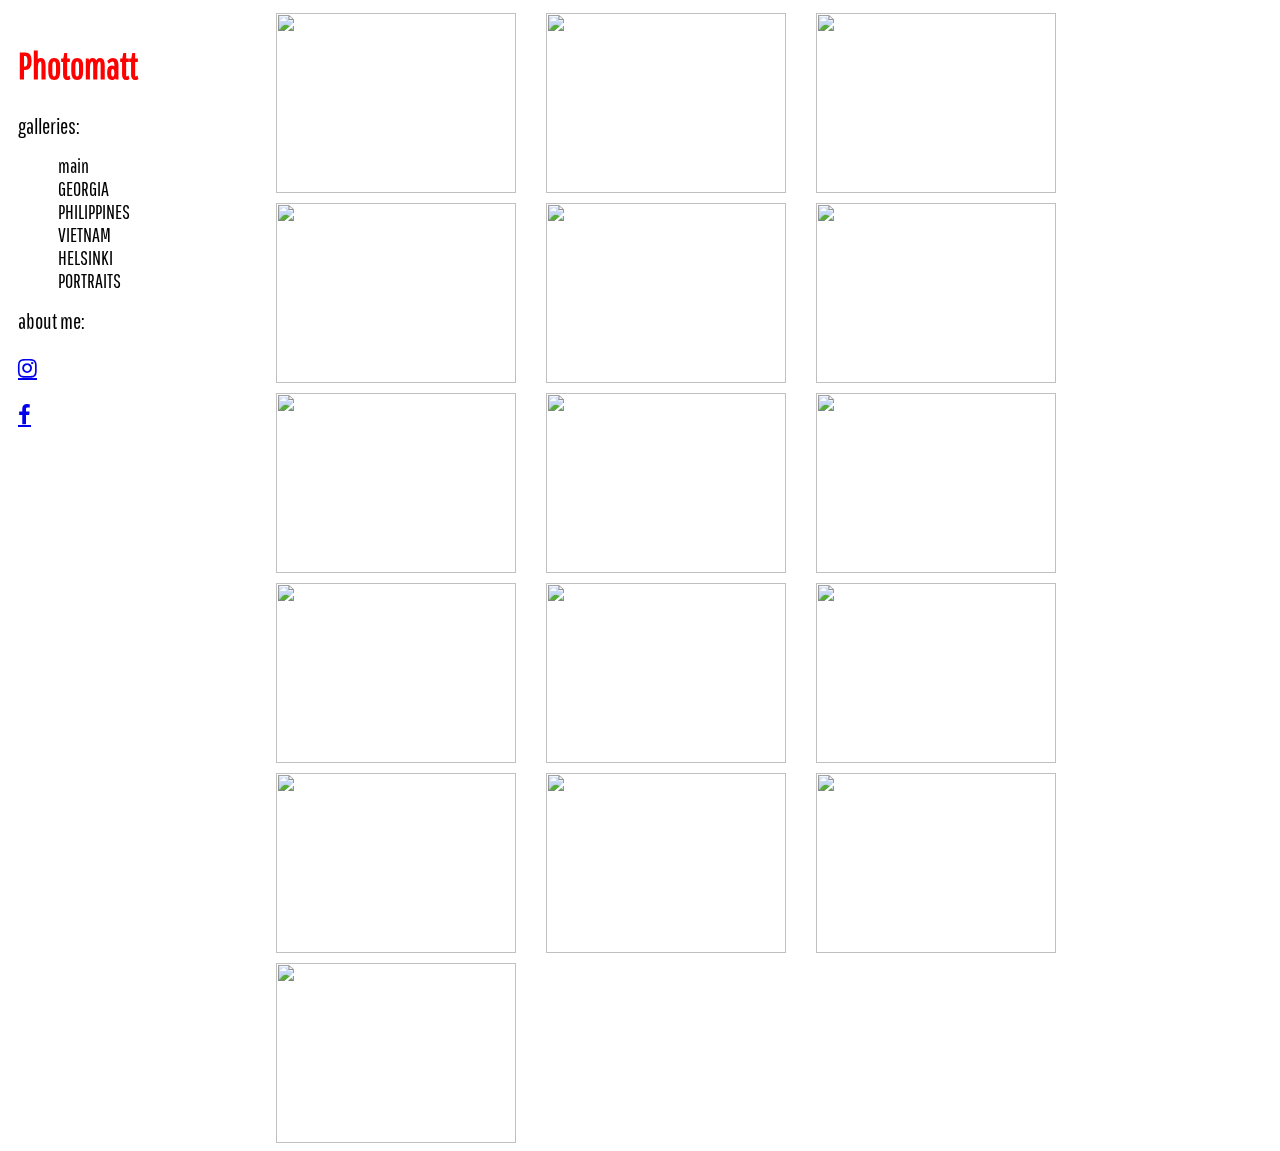
==== index.html @ 1f1a58f9 "ok" ====
<!DOCTYPE html>
<html>
<head>
	<title>Photomatt</title>
	<link href="https://fonts.googleapis.com/css?family=Lobster|Play" rel="stylesheet">
	<link href="https://fonts.googleapis.com/css?family=Monofett" rel="stylesheet">
	<link href="https://fonts.googleapis.com/css?family=Ubuntu" rel="stylesheet">
	<link href="https://fonts.googleapis.com/css?family=Roboto:100" rel="stylesheet">
	<link href="https://fonts.googleapis.com/css?family=Archivo+Black" rel="stylesheet">
	<link href="https://fonts.googleapis.com/css?family=Special+Elite" rel="stylesheet">
	<link href="https://fonts.googleapis.com/css?family=Nixie+One|Pathway+Gothic+One" rel="stylesheet">


	<meta charset="utf-8">
	



	<link rel="stylesheet" href="https://cdnjs.cloudflare.com/ajax/libs/font-awesome/4.7.0/css/font-awesome.min.css">


	<link rel="stylesheet" href="photomatt.github.io/colorbox.css" />
	<script src="https://ajax.googleapis.com/ajax/libs/jquery/1.10.2/jquery.min.js"></script>

	<script src="photomatt.github.io/jquery.colorbox-min.js"></script>

	<script>
		$(document).ready(function(){
				//Examples of how to assign the Colorbox event to elements
			
				$(".group3").colorbox({rel:'group3', transition:"elastic", width:"95%", height:"85%", slideshow:false});
				
				$(".callbacks").colorbox({
					onOpen:function(){ alert('onOpen: colorbox is about to open'); },
					onLoad:function(){ alert('onLoad: colorbox has started to load the targeted content'); },
					onComplete:function(){ alert('onComplete: colorbox has displayed the loaded content'); },
					onCleanup:function(){ alert('onCleanup: colorbox has begun the close process'); },
					onClosed:function(){ alert('onClosed: colorbox has completely closed'); }
				});

				$('.non-retina').colorbox({rel:'group5', transition:'none'})
				$('.retina').colorbox({rel:'group5', transition:'none', retinaImage:true, retinaUrl:true});
				
				//Example of preserving a JavaScript event for inline calls.
				$("#click").click(function(){ 
					$('#click').css({"background-color":"#f00", "color":"#fff", "cursor":"inherit"}).text("Open this window again and this message will still be here.");
					return false;
				});


			});
		</script>
		

	</head>
	<style>

	
	body {
		/*background-color: #5A5050;
    	background-image: linear-gradient(to top, black 0%, white 100%), url("file:///C:/Users/User/Desktop/WWW/galleries/background/Untitled%20Export/IMG_0249-2-3.jpg");
    	background-blend-mode: screen;
    	background-size: auto;
    	background-clip:content-box;
	*/
}
		


		.container {
		
		}



		.sidebar {

			position: fixed;
			float: left;
			clear: right;
			padding: 10px;
			height: 1080px;
			/* border: solid black 1px;
			border-radius: 5px; */
		}

		ul {
			list-style-type: none;
		}



		.name {
			/* font-family: 'Lobster', cursive; */
			font-family: 'Pathway Gothic One', sans-serif;
			font-size: 38px;
			color: red;
		}

		.collection {
			/* font-family: 'Lobster', cursive; */
			font-family: 'Pathway Gothic One', sans-serif;

			font-size: 20px;
			text-decoration: none;
		}

		.gallerylist {
			/* font-family: 'Monofett', cursive; */
			font-family: 'Pathway Gothic One', sans-serif;

			font-size: 22px; 
		}

		.about {
			font-family: 'Pathway Gothic One', sans-serif;


			font-size: 22px; 	
			/*position: fixed;
			bottom: 45px; */
			border-radius: 5px;
		}

		.main {
			float: right;
			position: relative;
			clear: left;
			display : flex;
			flex-wrap: wrap;
			width: 80%;
			height: 100%;
			/* border: solid 1px;
			border-radius: 5px; */

			/* height of main is fixed
			height: 750px;   */
			margin-right: 25px;
}

.group3 {
 	padding: 5px;
 	margin: 5px;
}


img {

	padding: 5px;
	/*border: 1px solid #547A82; */
}
	/*
	border: solid white;
	border-radius: 5px;
	-webkit-border-radius: 15px;
*/
/*
	float: left;
	padding: 10px 10px 25px 10px;
	margin: 5px;
	background: #eee;
	border: 1px solid #fff;
	-moz-box-shadow: 0px 2px 15px #333;
	box-shadow: 0px 0px 0px 7px #000;
	*/
	/*z-index: 1;
	-webkit-transform: rotate(-10deg);
	-moz-transform: rotate(-10deg);*/
	

.thumb {

	transition: width 2s ease 1s;
	width: 240px;
	height: 180px;
}



/* unvisited link */
a.collection:link {
	text-decoration: none;
	color: black;
}

/* visited link */
a:visited {
	text-decoration: none;
	color: black;
}

/* mouse over link */
a.collection:hover {
	text-decoration: none;
	color: white;
	background-color: black;
	border-radius: 0px 0px 0px 0px;
	box-shadow: 10px 10px 5px black;

}

img.thumb:hover {
		opacity: 0.9;
		padding: 5px;
		box-shadow: 0 4px 8px 0 rgba(0, 0, 0, 0.2), 0 6px 20px 0 rgba(0, 0, 0, 0.19);
		/*filter: brightness(105%) contrast(105%) drop-shadow(5px 5px 5px white);*/
		/* border: 1px solid black; */
		/* border-width:2px; */ 
}

/* selected link */
a:active {
	text-decoration: underline;
	color: red;
}




/* -----------Smartphone View----------- */ 
@media only screen and (max-width : 480px)   {

   /* All your smartphone rules go inside here */
 	.sidebar {
 	position: relative;
 	display: inline-block;
 	z-index: 1;
 	max-height: 480px;

     
   }

   .main {
    width: 300px;
    margin: auto;
   }
   
   .about {
  	

   }
}


@media only screen and (orientation: landscape) {
    body 
        
   .sidebar {

   }
   

   .main {
 
    margin: auto;
   }
   
   .header {
     
   }





    }
}



/* -----------Tablet View----------- */ 
@media only screen and (max-width : 650px) and (min-width : 481px)   {

   /* All your tablet rules go inside here */
}


.btnz {
    display: block;
    float: left;

    border:none;

    text-decoration: none;
    font-size: 18px;
    color: #FFF;
}
.btnz:hover {
    color: #3b5998;
    box-shadow: 10px 10px 5px black;

}

/* .facebook {
    background-color: #3b5998;
    border-radius: 10px;
}
*/



</style>
</head>

<body>
	<div class="container">

		<div class="sidebar">

			<div class="header">
				<h1 class="name">Photomatt</h1>
			</div>

			<div class="gallerylist">galleries:</div>

			<div>
				<ul>
					<li><a href="index.html" class="collection">main</li></a>
					<li><a href="Georgia.html" class="collection">GEORGIA</li>
					<li><a href="Philippines.html" class="collection">PHILIPPINES</li>
					<li><a href="Vietnam.html" class="collection">VIETNAM</li>
					<li><a href="Helsinki.html" class="collection">HELSINKI</li>
					<li><a href="Portraits.html" class="collection">PORTRAITS</a></li>

				</ul>
			</div>

			<div class="about">about me:



				<div>
					<p><a href="https://www.instagram.com/photo.m4tt/" class="fa fa-instagram"></a></p>
					<p><a href="https://www.facebook.com/photo.m4tt" class="fa fa-facebook"></a></p>
					<p><a class="btnz share facebook" href="#"><i class="fa fa-facebook"></i> Share</a></p>
					</div>

				</div>	

			</div>
			</div>
		</div>
		<div class="main">


				
				<div><a class="group3" href="IMG_0900.JPG" title="Helsinki"><img class="thumb" src="IMG_0900thumbnail.JPG"></a></div>
				<div><a class="group3" href="/photomatt.github.io/galleries/Helsinki/_MG_0901.JPG" title="Helsinki"><img class="thumb" src="photomatt.github.io/galleries/Helsinki/_MG_0901thumb.JPG"></a></div>
				<div><a class="group3" href="/photomatt.github.io/galleries/Helsinki/_MG_0929-2.JPG/" title="Helsinki"><img class="thumb" src="photomatt.github.io/galleries/Helsinki/_MG_0929thumb.JPG"></a></div>

				<div><a class="group3" href="file:///C:/Users/User/Desktop/WWW/galleries/Helsinki/_MG_0918-4.jpg" title="Helsinki"><img class="thumb" src="file:///C:/Users/User/Desktop/WWW/galleries/Helsinki/_MG_0918-4thumb.jpg"></a></div>
				<div><a class="group3" href="file:///C:/Users/User/Desktop/WWW/galleries/Helsinki/_MG_0907.jpg" title="Helsinki"><img class="thumb" src=file:///C:/Users/User/Desktop/WWW/galleries/Helsinki/_MG_0907thumb.jpg></a></div>
				<div><a class="group3" href="file:///C:/Users/User/Desktop/WWW/galleries/Helsinki/_MG_0904.jpg"><img class="thumb" src="file:///C:/Users/User/Desktop/WWW/galleries/Helsinki/_MG_0904thumb.jpg"></a></div>
				
				
				<div><a class="group3" href="file:///C:/Users/User/Desktop/WWW/galleries/Helsinki/_MG_5500.jpg"><img class="thumb" src="file:///C:/Users/User/Desktop/WWW/galleries/Helsinki/_MG_5500-2thumb.jpg"></a></div>

				<div><a class="group3" href="file:///C:/Users/User/Desktop/WWW/galleries/Helsinki/_MG_4234-3.jpg" title="Helsinki"><img class="thumb" src="file:///C:/Users/User/Desktop/WWW/galleries/Helsinki/_MG_4234-5.jpg"></a></div>

				<div><a class="group3" href="file:///C:/Users/User/Desktop/WWW/galleries/Helsinki/_MG_4236.jpg" title="Helsinki"><img class="thumb" src="file:///C:/Users/User/Desktop/WWW/galleries/Helsinki/_MG_4236-2.jpg"></a></div>

				<div><a class="group3" href="file:///C:/Users/User/Desktop/WWW/galleries/Helsinki/_MG_0900.jpg" title="Helsinki"><img class="thumb" src="file:///C:/Users/User/Desktop/WWW/galleries/Helsinki/_MG_0900thumbnail.jpg"></a></div>
				<div><a class="group3" href="file:///C:/Users/User/Desktop/WWW/galleries/Helsinki/_MG_0900.jpg" title="Helsinki"><img class="thumb" src="file:///C:/Users/User/Desktop/WWW/galleries/Helsinki/_MG_0900thumbnail.jpg"></a></div>
				<div><a class="group3" href="file:///C:/Users/User/Desktop/WWW/galleries/Helsinki/_MG_0900.jpg" title="Helsinki"><img class="thumb" src="file:///C:/Users/User/Desktop/WWW/galleries/Helsinki/_MG_0900thumbnail.jpg"></a></div>
				<div><a class="group3" href="file:///C:/Users/User/Desktop/WWW/galleries/Helsinki/_MG_0900.jpg" title="Helsinki"><img class="thumb" src="file:///C:/Users/User/Desktop/WWW/galleries/Helsinki/_MG_0900thumbnail.jpg"></a></div>
				<div><a class="group3" href="file:///C:/Users/User/Desktop/WWW/galleries/Helsinki/_MG_0900.jpg" title="Helsinki"><img class="thumb" src="file:///C:/Users/User/Desktop/WWW/galleries/Helsinki/_MG_0900thumbnail.jpg"></a></div>
				<div><a class="group3" href="file:///C:/Users/User/Desktop/WWW/galleries/Helsinki/_MG_0900.jpg" title="Helsinki"><img class="thumb" src="file:///C:/Users/User/Desktop/WWW/galleries/Helsinki/_MG_0900thumbnail.jpg"></a></div>
				<div><a class="group3" href="file:///C:/Users/User/Desktop/WWW/galleries/Helsinki/_MG_0900.jpg" title="Helsinki"><img class="thumb" src="file:///C:/Users/User/Desktop/WWW/galleries/Helsinki/_MG_0900thumbnail.jpg"></a></div>
		
	</div>


	<div id="colorbox" class="" role="dialog" tabindex="-1" style="display: none; visibility: visible; top: 106px; left: 336px; position: absolute; width: 752px; height: 533px; opacity: 0;"><div id="cboxWrapper" style="height: 533px; width: 752px;"><div><div id="cboxTopLeft" style="float: left;"></div>
</body>
</html>
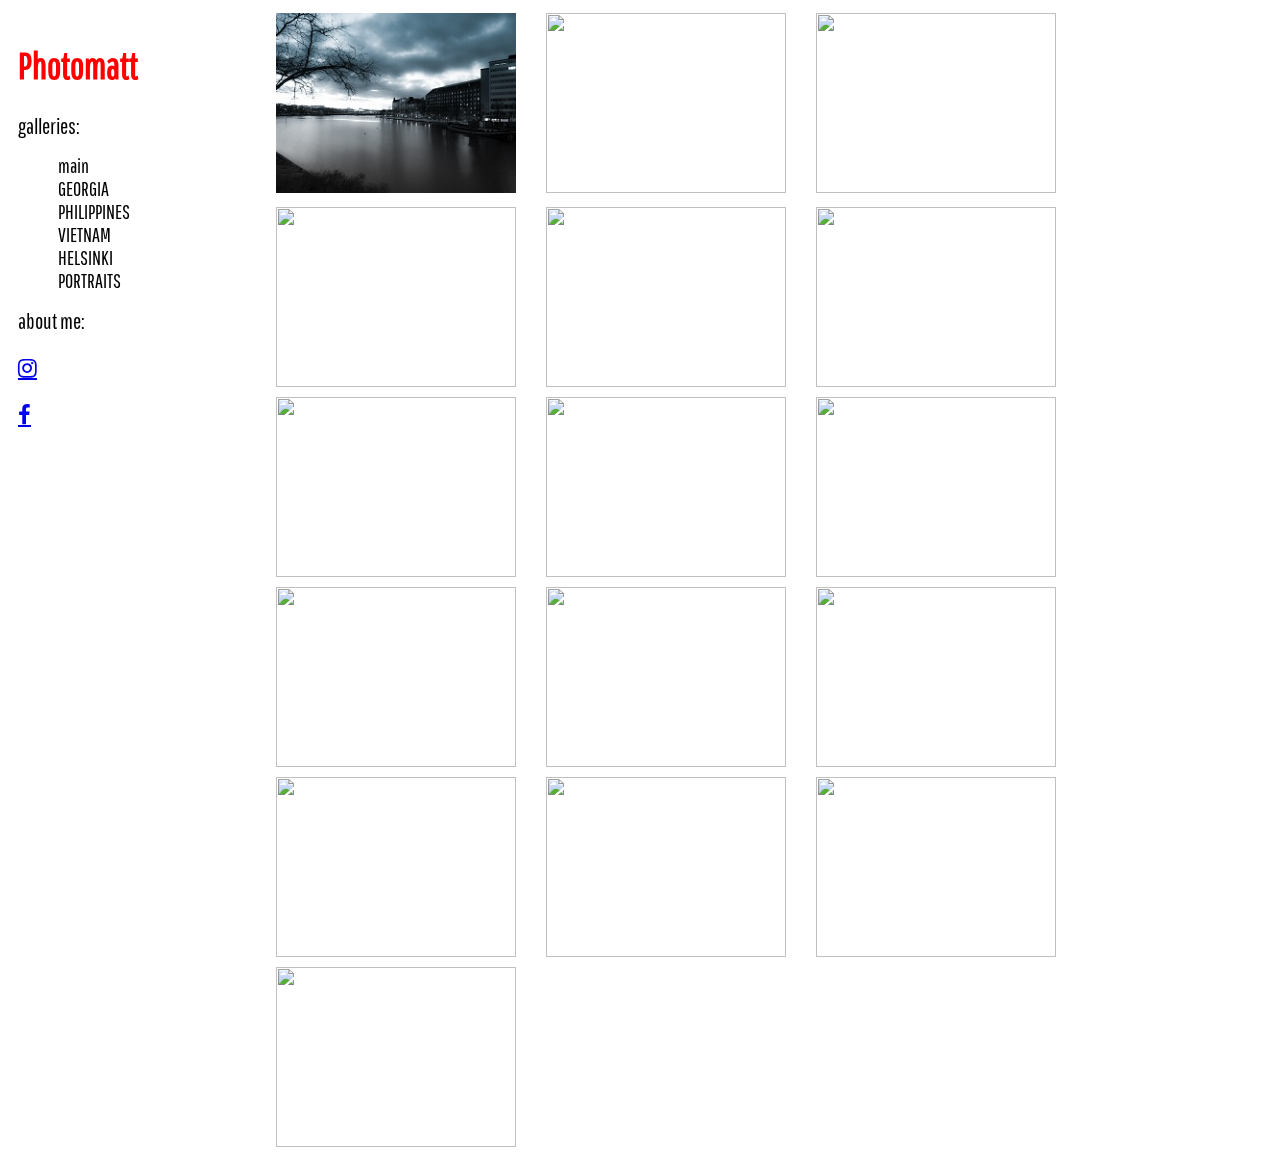
==== commit 28d4a743: "Update index.html" ====
--- a/index.html
+++ b/index.html
@@ -345,7 +345,7 @@
 
 
 				
-				<div><a class="group3" href="IMG_0900.JPG" title="Helsinki"><img class="thumb" src="IMG_0900thumbnail.JPG"></a></div>
+				<div><a class="group3" href="IMG_0900.jpg" title="Helsinki"><img class="thumb" src="IMG_0900thumbnail.jpg"></a></div>
 				<div><a class="group3" href="/photomatt.github.io/galleries/Helsinki/_MG_0901.JPG" title="Helsinki"><img class="thumb" src="photomatt.github.io/galleries/Helsinki/_MG_0901thumb.JPG"></a></div>
 				<div><a class="group3" href="/photomatt.github.io/galleries/Helsinki/_MG_0929-2.JPG/" title="Helsinki"><img class="thumb" src="photomatt.github.io/galleries/Helsinki/_MG_0929thumb.JPG"></a></div>
 
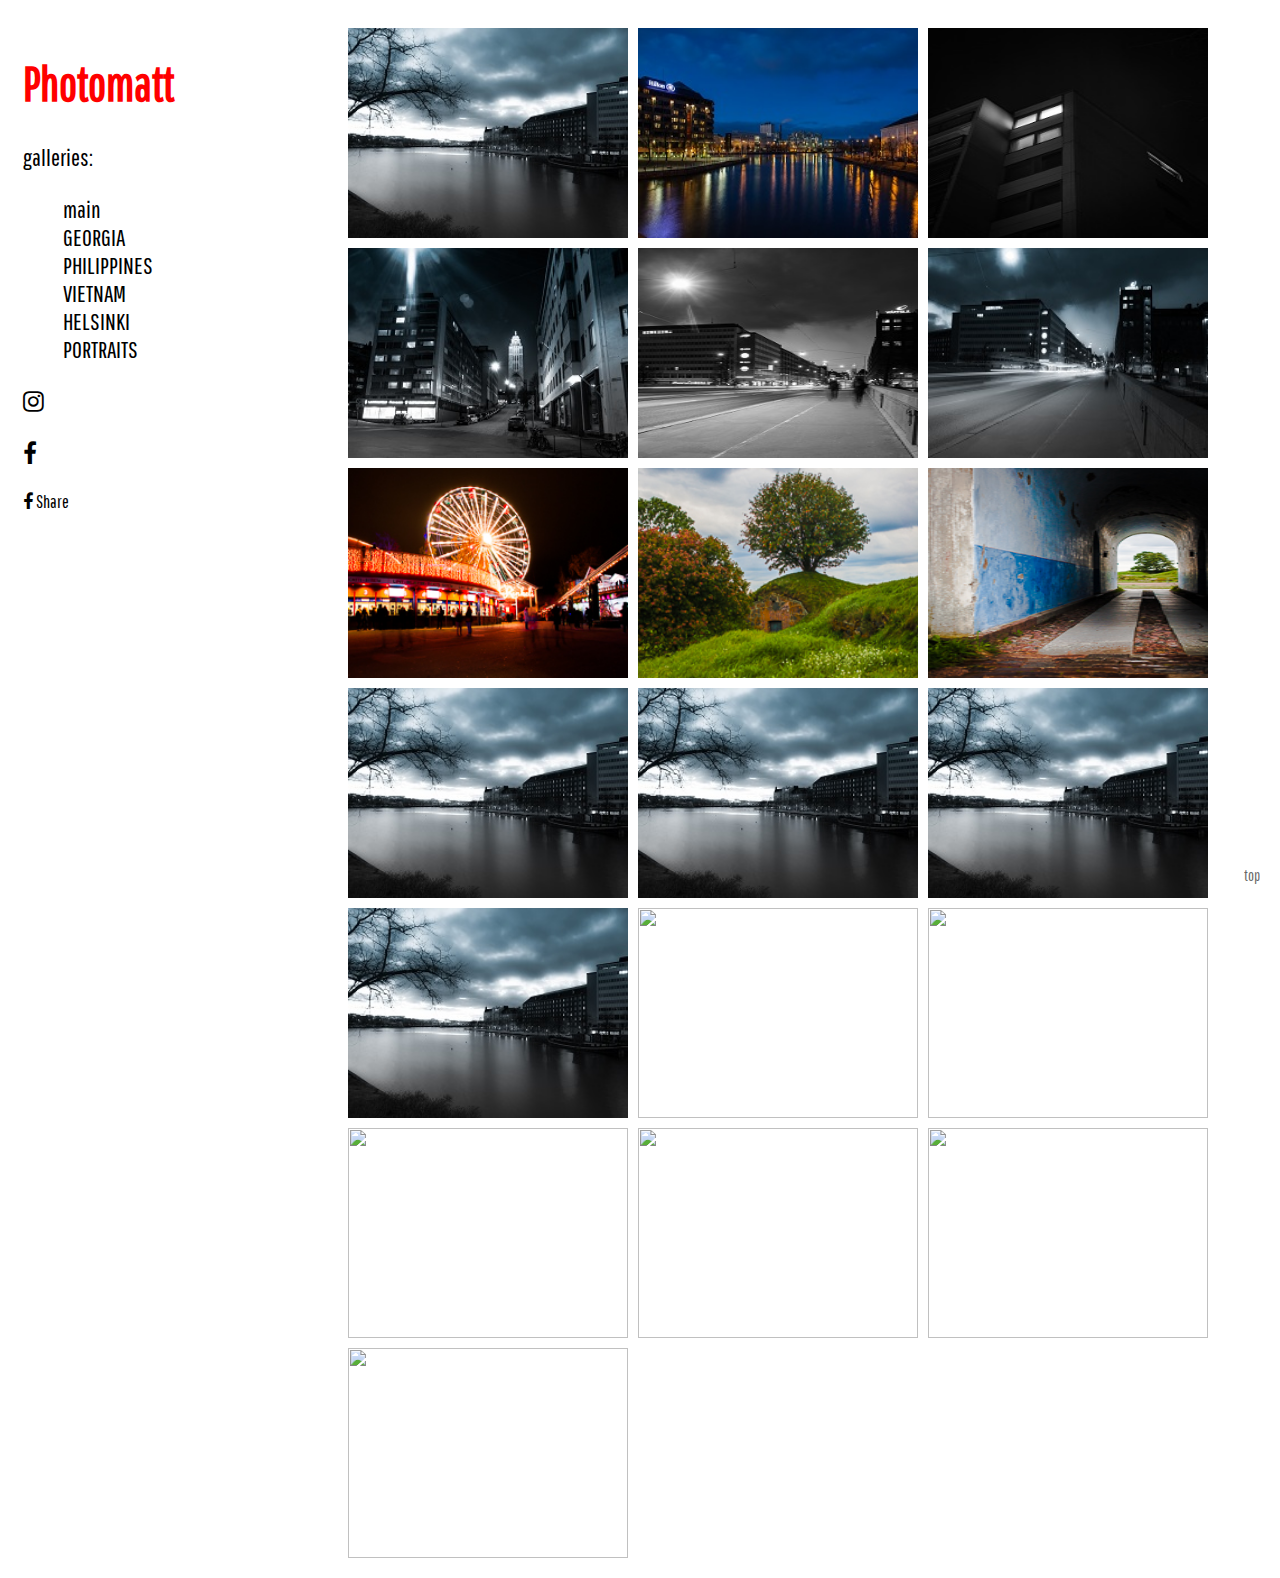
==== commit b0b1c5d2: "NEW" ====
--- a/index.html
+++ b/index.html
@@ -1,376 +1,364 @@
-
-<!DOCTYPE html>
-<html>
-<head>
-	<title>Photomatt</title>
-	<link href="https://fonts.googleapis.com/css?family=Lobster|Play" rel="stylesheet">
-	<link href="https://fonts.googleapis.com/css?family=Monofett" rel="stylesheet">
-	<link href="https://fonts.googleapis.com/css?family=Ubuntu" rel="stylesheet">
-	<link href="https://fonts.googleapis.com/css?family=Roboto:100" rel="stylesheet">
-	<link href="https://fonts.googleapis.com/css?family=Archivo+Black" rel="stylesheet">
-	<link href="https://fonts.googleapis.com/css?family=Special+Elite" rel="stylesheet">
-	<link href="https://fonts.googleapis.com/css?family=Nixie+One|Pathway+Gothic+One" rel="stylesheet">
-
-
-	<meta charset="utf-8">
-	
-
-
-
-	<link rel="stylesheet" href="https://cdnjs.cloudflare.com/ajax/libs/font-awesome/4.7.0/css/font-awesome.min.css">
-
-
-	<link rel="stylesheet" href="photomatt.github.io/colorbox.css" />
-	<script src="https://ajax.googleapis.com/ajax/libs/jquery/1.10.2/jquery.min.js"></script>
-
-	<script src="photomatt.github.io/jquery.colorbox-min.js"></script>
-
-	<script>
-		$(document).ready(function(){
-				//Examples of how to assign the Colorbox event to elements
-			
-				$(".group3").colorbox({rel:'group3', transition:"elastic", width:"95%", height:"85%", slideshow:false});
-				
-				$(".callbacks").colorbox({
-					onOpen:function(){ alert('onOpen: colorbox is about to open'); },
-					onLoad:function(){ alert('onLoad: colorbox has started to load the targeted content'); },
-					onComplete:function(){ alert('onComplete: colorbox has displayed the loaded content'); },
-					onCleanup:function(){ alert('onCleanup: colorbox has begun the close process'); },
-					onClosed:function(){ alert('onClosed: colorbox has completely closed'); }
-				});
-
-				$('.non-retina').colorbox({rel:'group5', transition:'none'})
-				$('.retina').colorbox({rel:'group5', transition:'none', retinaImage:true, retinaUrl:true});
-				
-				//Example of preserving a JavaScript event for inline calls.
-				$("#click").click(function(){ 
-					$('#click').css({"background-color":"#f00", "color":"#fff", "cursor":"inherit"}).text("Open this window again and this message will still be here.");
-					return false;
-				});
-
-
-			});
-		</script>
-		
-
-	</head>
-	<style>
-
-	
-	body {
-		/*background-color: #5A5050;
-    	background-image: linear-gradient(to top, black 0%, white 100%), url("file:///C:/Users/User/Desktop/WWW/galleries/background/Untitled%20Export/IMG_0249-2-3.jpg");
-    	background-blend-mode: screen;
-    	background-size: auto;
-    	background-clip:content-box;
-	*/
-}
-		
-
-
-		.container {
-		
-		}
-
-
-
-		.sidebar {
-
-			position: fixed;
-			float: left;
-			clear: right;
-			padding: 10px;
-			height: 1080px;
-			/* border: solid black 1px;
-			border-radius: 5px; */
-		}
-
-		ul {
-			list-style-type: none;
-		}
-
-
-
-		.name {
-			/* font-family: 'Lobster', cursive; */
-			font-family: 'Pathway Gothic One', sans-serif;
-			font-size: 38px;
-			color: red;
-		}
-
-		.collection {
-			/* font-family: 'Lobster', cursive; */
-			font-family: 'Pathway Gothic One', sans-serif;
-
-			font-size: 20px;
-			text-decoration: none;
-		}
-
-		.gallerylist {
-			/* font-family: 'Monofett', cursive; */
-			font-family: 'Pathway Gothic One', sans-serif;
-
-			font-size: 22px; 
-		}
-
-		.about {
-			font-family: 'Pathway Gothic One', sans-serif;
-
-
-			font-size: 22px; 	
-			/*position: fixed;
-			bottom: 45px; */
-			border-radius: 5px;
-		}
-
-		.main {
-			float: right;
-			position: relative;
-			clear: left;
-			display : flex;
-			flex-wrap: wrap;
-			width: 80%;
-			height: 100%;
-			/* border: solid 1px;
-			border-radius: 5px; */
-
-			/* height of main is fixed
-			height: 750px;   */
-			margin-right: 25px;
-}
-
-.group3 {
- 	padding: 5px;
- 	margin: 5px;
-}
-
-
-img {
-
-	padding: 5px;
-	/*border: 1px solid #547A82; */
-}
-	/*
-	border: solid white;
-	border-radius: 5px;
-	-webkit-border-radius: 15px;
-*/
-/*
-	float: left;
-	padding: 10px 10px 25px 10px;
-	margin: 5px;
-	background: #eee;
-	border: 1px solid #fff;
-	-moz-box-shadow: 0px 2px 15px #333;
-	box-shadow: 0px 0px 0px 7px #000;
-	*/
-	/*z-index: 1;
-	-webkit-transform: rotate(-10deg);
-	-moz-transform: rotate(-10deg);*/
-	
-
-.thumb {
-
-	transition: width 2s ease 1s;
-	width: 240px;
-	height: 180px;
-}
-
-
-
-/* unvisited link */
-a.collection:link {
-	text-decoration: none;
-	color: black;
-}
-
-/* visited link */
-a:visited {
-	text-decoration: none;
-	color: black;
-}
-
-/* mouse over link */
-a.collection:hover {
-	text-decoration: none;
-	color: white;
-	background-color: black;
-	border-radius: 0px 0px 0px 0px;
-	box-shadow: 10px 10px 5px black;
-
-}
-
-img.thumb:hover {
-		opacity: 0.9;
-		padding: 5px;
-		box-shadow: 0 4px 8px 0 rgba(0, 0, 0, 0.2), 0 6px 20px 0 rgba(0, 0, 0, 0.19);
-		/*filter: brightness(105%) contrast(105%) drop-shadow(5px 5px 5px white);*/
-		/* border: 1px solid black; */
-		/* border-width:2px; */ 
-}
-
-/* selected link */
-a:active {
-	text-decoration: underline;
-	color: red;
-}
-
-
-
-
-/* -----------Smartphone View----------- */ 
-@media only screen and (max-width : 480px)   {
-
-   /* All your smartphone rules go inside here */
- 	.sidebar {
- 	position: relative;
- 	display: inline-block;
- 	z-index: 1;
- 	max-height: 480px;
-
-     
-   }
-
-   .main {
-    width: 300px;
-    margin: auto;
-   }
-   
-   .about {
-  	
-
-   }
-}
-
-
-@media only screen and (orientation: landscape) {
-    body 
-        
-   .sidebar {
-
-   }
-   
-
-   .main {
- 
-    margin: auto;
-   }
-   
-   .header {
-     
-   }
-
-
-
-
-
-    }
-}
-
-
-
-/* -----------Tablet View----------- */ 
-@media only screen and (max-width : 650px) and (min-width : 481px)   {
-
-   /* All your tablet rules go inside here */
-}
-
-
-.btnz {
-    display: block;
-    float: left;
-
-    border:none;
-
-    text-decoration: none;
-    font-size: 18px;
-    color: #FFF;
-}
-.btnz:hover {
-    color: #3b5998;
-    box-shadow: 10px 10px 5px black;
-
-}
-
-/* .facebook {
-    background-color: #3b5998;
-    border-radius: 10px;
-}
-*/
-
-
-
-</style>
-</head>
-
-<body>
-	<div class="container">
-
-		<div class="sidebar">
-
-			<div class="header">
-				<h1 class="name">Photomatt</h1>
-			</div>
-
-			<div class="gallerylist">galleries:</div>
-
-			<div>
-				<ul>
-					<li><a href="index.html" class="collection">main</li></a>
-					<li><a href="Georgia.html" class="collection">GEORGIA</li>
-					<li><a href="Philippines.html" class="collection">PHILIPPINES</li>
-					<li><a href="Vietnam.html" class="collection">VIETNAM</li>
-					<li><a href="Helsinki.html" class="collection">HELSINKI</li>
-					<li><a href="Portraits.html" class="collection">PORTRAITS</a></li>
-
-				</ul>
-			</div>
-
-			<div class="about">about me:
-
-
-
-				<div>
-					<p><a href="https://www.instagram.com/photo.m4tt/" class="fa fa-instagram"></a></p>
-					<p><a href="https://www.facebook.com/photo.m4tt" class="fa fa-facebook"></a></p>
-					<p><a class="btnz share facebook" href="#"><i class="fa fa-facebook"></i> Share</a></p>
-					</div>
-
-				</div>	
-
-			</div>
-			</div>
-		</div>
-		<div class="main">
-
-
-				
-				<div><a class="group3" href="IMG_0900.jpg" title="Helsinki"><img class="thumb" src="IMG_0900thumbnail.jpg"></a></div>
-				<div><a class="group3" href="/photomatt.github.io/galleries/Helsinki/_MG_0901.JPG" title="Helsinki"><img class="thumb" src="photomatt.github.io/galleries/Helsinki/_MG_0901thumb.JPG"></a></div>
-				<div><a class="group3" href="/photomatt.github.io/galleries/Helsinki/_MG_0929-2.JPG/" title="Helsinki"><img class="thumb" src="photomatt.github.io/galleries/Helsinki/_MG_0929thumb.JPG"></a></div>
-
-				<div><a class="group3" href="file:///C:/Users/User/Desktop/WWW/galleries/Helsinki/_MG_0918-4.jpg" title="Helsinki"><img class="thumb" src="file:///C:/Users/User/Desktop/WWW/galleries/Helsinki/_MG_0918-4thumb.jpg"></a></div>
-				<div><a class="group3" href="file:///C:/Users/User/Desktop/WWW/galleries/Helsinki/_MG_0907.jpg" title="Helsinki"><img class="thumb" src=file:///C:/Users/User/Desktop/WWW/galleries/Helsinki/_MG_0907thumb.jpg></a></div>
-				<div><a class="group3" href="file:///C:/Users/User/Desktop/WWW/galleries/Helsinki/_MG_0904.jpg"><img class="thumb" src="file:///C:/Users/User/Desktop/WWW/galleries/Helsinki/_MG_0904thumb.jpg"></a></div>
-				
-				
-				<div><a class="group3" href="file:///C:/Users/User/Desktop/WWW/galleries/Helsinki/_MG_5500.jpg"><img class="thumb" src="file:///C:/Users/User/Desktop/WWW/galleries/Helsinki/_MG_5500-2thumb.jpg"></a></div>
-
-				<div><a class="group3" href="file:///C:/Users/User/Desktop/WWW/galleries/Helsinki/_MG_4234-3.jpg" title="Helsinki"><img class="thumb" src="file:///C:/Users/User/Desktop/WWW/galleries/Helsinki/_MG_4234-5.jpg"></a></div>
-
-				<div><a class="group3" href="file:///C:/Users/User/Desktop/WWW/galleries/Helsinki/_MG_4236.jpg" title="Helsinki"><img class="thumb" src="file:///C:/Users/User/Desktop/WWW/galleries/Helsinki/_MG_4236-2.jpg"></a></div>
-
-				<div><a class="group3" href="file:///C:/Users/User/Desktop/WWW/galleries/Helsinki/_MG_0900.jpg" title="Helsinki"><img class="thumb" src="file:///C:/Users/User/Desktop/WWW/galleries/Helsinki/_MG_0900thumbnail.jpg"></a></div>
-				<div><a class="group3" href="file:///C:/Users/User/Desktop/WWW/galleries/Helsinki/_MG_0900.jpg" title="Helsinki"><img class="thumb" src="file:///C:/Users/User/Desktop/WWW/galleries/Helsinki/_MG_0900thumbnail.jpg"></a></div>
-				<div><a class="group3" href="file:///C:/Users/User/Desktop/WWW/galleries/Helsinki/_MG_0900.jpg" title="Helsinki"><img class="thumb" src="file:///C:/Users/User/Desktop/WWW/galleries/Helsinki/_MG_0900thumbnail.jpg"></a></div>
-				<div><a class="group3" href="file:///C:/Users/User/Desktop/WWW/galleries/Helsinki/_MG_0900.jpg" title="Helsinki"><img class="thumb" src="file:///C:/Users/User/Desktop/WWW/galleries/Helsinki/_MG_0900thumbnail.jpg"></a></div>
-				<div><a class="group3" href="file:///C:/Users/User/Desktop/WWW/galleries/Helsinki/_MG_0900.jpg" title="Helsinki"><img class="thumb" src="file:///C:/Users/User/Desktop/WWW/galleries/Helsinki/_MG_0900thumbnail.jpg"></a></div>
-				<div><a class="group3" href="file:///C:/Users/User/Desktop/WWW/galleries/Helsinki/_MG_0900.jpg" title="Helsinki"><img class="thumb" src="file:///C:/Users/User/Desktop/WWW/galleries/Helsinki/_MG_0900thumbnail.jpg"></a></div>
-				<div><a class="group3" href="file:///C:/Users/User/Desktop/WWW/galleries/Helsinki/_MG_0900.jpg" title="Helsinki"><img class="thumb" src="file:///C:/Users/User/Desktop/WWW/galleries/Helsinki/_MG_0900thumbnail.jpg"></a></div>
-		
-	</div>
-
-
-	<div id="colorbox" class="" role="dialog" tabindex="-1" style="display: none; visibility: visible; top: 106px; left: 336px; position: absolute; width: 752px; height: 533px; opacity: 0;"><div id="cboxWrapper" style="height: 533px; width: 752px;"><div><div id="cboxTopLeft" style="float: left;"></div>
-</body>
-</html>
+<!DOCTYPE html>
+<html>
+<head>
+    <link href="https://fonts.googleapis.com/css?family=Nixie+One|Pathway+Gothic+One" rel="stylesheet">
+    <meta charset="utf-8">
+    <meta name="viewport" content="width=device-width, initial-scale=1.0">
+    <link rel="stylesheet" href="https://cdnjs.cloudflare.com/ajax/libs/font-awesome/4.7.0/css/font-awesome.min.css">
+
+
+
+
+
+  <link rel="stylesheet" href="https://cdnjs.cloudflare.com/ajax/libs/font-awesome/4.7.0/css/font-awesome.min.css">
+
+
+  <link rel="stylesheet" href="photomatt.github.io/colorbox.css" />
+  <script src="https://ajax.googleapis.com/ajax/libs/jquery/1.10.2/jquery.min.js"></script>
+
+  <script src="photomatt.github.io/jquery.colorbox-min.js"></script>
+
+<script>
+window.addEventListener("orientationchange", function() {
+    if($('#cboxOverlay').is(':visible')){
+        $.colorbox.load(true);
+    }
+}, false);
+</script>
+
+  <script>
+    $(document).ready(function(){
+        //Examples of how to assign the Colorbox event to elements
+      
+        $(".group3").colorbox({rel:'group3', transition:"elastic", width:"80%", height:"80%", slideshow:false});
+        
+        $(".callbacks").colorbox({
+          onOpen:function(){ alert('onOpen: colorbox is about to open'); },
+          onLoad:function(){ alert('onLoad: colorbox has started to load the targeted content'); },
+          onComplete:function(){ alert('onComplete: colorbox has displayed the loaded content'); },
+          onCleanup:function(){ alert('onCleanup: colorbox has begun the close process'); },
+          onClosed:function(){ alert('onClosed: colorbox has completely closed'); }
+        });
+
+        $('.non-retina').colorbox({rel:'group5', transition:'none'})
+        $('.retina').colorbox({rel:'group5', transition:'none', retinaImage:true, retinaUrl:true});
+        
+        //Example of preserving a JavaScript event for inline calls.
+        $("#click").click(function(){ 
+          $('#click').css({"background-color":"#f00", "color":"#fff", "cursor":"inherit"}).text("Open this window again and this message will still be here.");
+          return false
+        });
+
+
+
+      });
+    </script>
+
+
+
+
+
+<style>  
+
+* {
+    box-sizing: border-box;
+}
+
+
+
+
+
+@media screen and (max-width: 500px) {
+
+    .col-c-1 {width: 8.33%;}
+    .col-c-2 {width: 16.66%;}
+    .col-c-3 {width: 25%;}
+    .col-c-4 {width: 33.33%;}
+    .col-c-5 {width: 41.66%;}
+    .col-c-6 {width: 50%;}
+    .col-c-7 {width: 58.33%;}
+    .col-c-8 {width: 66.66%;}
+    .col-c-9 {width: 75%;}
+    .col-c-10 {width: 83.33%;}
+    .col-c-11 {width: 91.66%;}
+    .col-c-12 {width: 100%;}
+
+
+
+
+/* THIS DISABLE COLORBOX ON MOBILE*/
+
+.group3 {
+  pointer-events: none;
+  cursor: default;
+  margin: auto;
+
+  
+}
+
+.main {
+
+}
+
+
+}
+
+
+@media only screen and (min-width: 500px) {
+    /* For tablets: */
+    .col-m-1 {width: 8.33%;}
+    .col-m-2 {width: 16.66%;}
+    .col-m-3 {width: 25%;}
+    .col-m-4 {width: 33.33%;}
+    .col-m-5 {width: 41.66%;}
+    .col-m-6 {width: 50%;}
+    .col-m-7 {width: 58.33%;}
+    .col-m-8 {width: 66.66%;}
+    .col-m-9 {width: 75%;}
+    .col-m-10 {width: 83.33%;}
+    .col-m-11 {width: 91.66%;}
+    .col-m-12 {width: 100%;}
+
+
+
+
+}
+
+@media only screen and (min-width: 768px) {
+    /* For desktop: */
+
+
+.col-1 {width: 8.33%;}
+.col-2 {width: 16.66%;}
+.col-3 {width: 25%;}
+.col-4 {width: 33.33%;}
+.col-5 {width: 41.66%;}
+.col-6 {width: 50%;}
+.col-7 {width: 58.33%;}
+.col-8 {width: 66.66%;}
+.col-9 {width: 75%;}
+.col-10 {width: 83.33%;}
+.col-11 {width: 91.66%;}
+.col-12 {width: 100%;}
+
+
+}
+
+
+
+
+[class*="col-"] {
+    float: left;
+    padding: 15px;
+    clear: right;
+
+}
+
+
+body {
+  width: 100%
+}
+
+.sidebar {
+
+  font-family: 'Pathway Gothic One', sans-serif;
+  font-size: 1.5rem;
+  height: 500px;
+  
+
+}
+
+ul {
+      list-style-type: none;
+}
+
+.name {
+  color: red;
+}
+
+.collection {
+
+}
+
+.group3 {
+      float: left;
+      position: relative;
+      display : flex;
+      flex-wrap: wrap;
+      padding: 5px;
+      
+}
+
+.thumb {
+
+  transition: width 2s ease 1s;
+  width: 280px;
+  height: 210px;
+}
+
+
+
+/* LINKS*/
+
+
+/* unvisited link */
+a.collection:link {
+  text-decoration: none;
+  color: black;
+}
+a:link {
+  text-decoration: none;
+  color: black;
+}
+
+
+/* visited link */
+a:visited {
+  text-decoration: none;
+  color: black;
+}
+
+/* mouse over link */
+a.collection:hover {
+  text-decoration: none;
+  color: white;
+  background-color: black;
+  border-radius: 0px 0px 0px 0px;
+  box-shadow: 10px 10px 5px black;
+
+}
+
+img.thumb:hover {
+    opacity: 0.9;
+    padding: 5px;
+    box-shadow: 0 4px 8px 0 rgba(0, 0, 0, 0.2), 0 6px 20px 0 rgba(0, 0, 0, 0.19);
+    /*filter: brightness(105%) contrast(105%) drop-shadow(5px 5px 5px white);*/
+    /* border: 1px solid black; */
+    /* border-width:2px; */ 
+}
+
+/* selected link */
+a:active {
+  text-decoration: underline;
+  color: red;
+}
+
+
+/*SOCIAL MEDIA*/
+
+
+
+.btnz {
+    display: block;
+    float: left;
+
+    border:none;
+
+    text-decoration: none;
+    font-size: 18px;
+    color: #FFF;
+}
+.btnz:hover {
+    color: #3b5998;
+    box-shadow: 10px 10px 5px black;
+
+}
+
+
+/* LINK TO TOP*/
+
+#bottom {
+  position: fixed;
+  bottom: 0px;
+  right: 20px;
+  font-family: 'Pathway Gothic One', sans-serif;
+  font-size: 1rem;
+  z-index: 1;
+  background-color: white;
+  opacity: 0.6;
+}
+
+</style>
+
+
+
+</head>
+
+<body>
+
+  <div class="col-3 .col-m-6 col-c-12 sidebar">
+    
+    <h1 class="name" id="top">Photomatt</h1>
+
+
+    <div class="gallerylist">galleries:
+
+     
+        <ul>
+          <li><a href="index.html" class="collection">main</a></li>
+          <li><a href="Georgia.html" class="collection">GEORGIA</a></li>
+          <li><a href="Philippines.html" class="collection">PHILIPPINES</a></li>
+          <li><a href="Vietnam.html" class="collection">VIETNAM</a></li>
+          <li><a href="Helsinki.html" class="collection">HELSINKI</a></li>
+          <li><a href="Portraits.html" class="collection">PORTRAITS</a></li>
+     
+
+        </ul>
+      </div>
+
+
+
+    
+
+        <div>
+          <p><a href="https://www.instagram.com/photo.m4tt/" class="fa fa-instagram"></a></p>
+          <p><a href="https://www.facebook.com/photo.m4tt" class="fa fa-facebook"></a></p>
+          <p><a class="btnz share facebook" href="#"><i class="fa fa-facebook"></i> Share</a></p>
+          
+
+        </div>
+</div>
+
+
+  <div class="col-9 .col-m-6 col-c-12 main">
+
+        <div><a class="group3" href="MG_0900.jpg" title="Helsinki"><img class="thumb" src="MG_0900thumbnail.jpg"></a></div>
+        <div><a class="group3" href="MG_0901.jpg" title="Helsinki"><img class="thumb" src="MG_0901thumb.jpg"></a></div>
+        <div><a class="group3" href="MG_0929-2.jpg" title="Helsinki"><img class="thumb" src="MG_0929thumb.jpg"></a></div>
+        <div><a class="group3" href="MG_0918-4.jpg" title="Helsinki"><img class="thumb" src="MG_0918-4thumb.jpg"></a></div>
+        <div><a class="group3" href="MG_0907.jpg" title="Helsinki"><img class="thumb" src="MG_0907thumb.jpg"></a></div>
+        <div><a class="group3" href="MG_0904.jpg" title="Helsinki"><img class="thumb" src="MG_0904thumb.jpg"></a></div>
+        
+        
+        <div><a class="group3" href="MG_5500.jpg"><img class="thumb" src="MG_5500-2thumb.jpg"></a></div>
+
+        <div><a class="group3" href="MG_4234-3.jpg" title="Helsinki"><img class="thumb" src="MG_4234-5.jpg"></a></div>
+
+        <div><a class="group3" href="MG_4236.jpg" title="Helsinki"><img class="thumb" src="MG_4236-2.jpg"></a></div>
+
+        <div><a class="group3" href="MG_0900.jpg" title="Helsinki"><img class="thumb" src="MG_0900thumbnail.jpg"></a></div>
+        <div><a class="group3" href="MG_0900.jpg" title="Helsinki"><img class="thumb" src="MG_0900thumbnail.jpg"></a></div>
+        <div><a class="group3" href="MG_0900.jpg" title="Helsinki"><img class="thumb" src="MG_0900thumbnail.jpg"></a></div>
+        <div><a class="group3" href="MG_0900.jpg" title="Helsinki"><img class="thumb" src="MG_0900thumbnail.jpg"></a></div>
+
+        
+        <div><a class="group3" href="file:///C:/Users/User/Desktop/WWW/galleries/Helsinki/_MG_0900.jpg" title="Helsinki"><img class="thumb" src="file:///C:/Users/User/Desktop/WWW/galleries/Helsinki/_MG_0900thumbnail.jpg"></a></div>
+        <div><a class="group3" href="file:///C:/Users/User/Desktop/WWW/galleries/Helsinki/_MG_0900.jpg" title="Helsinki"><img class="thumb" src="file:///C:/Users/User/Desktop/WWW/galleries/Helsinki/_MG_0900thumbnail.jpg"></a></div>
+        <div><a class="group3" href="file:///C:/Users/User/Desktop/WWW/galleries/Helsinki/_MG_0900.jpg" title="Helsinki"><img class="thumb" src="file:///C:/Users/User/Desktop/WWW/galleries/Helsinki/_MG_0900thumbnail.jpg"></a></div>
+        <div><a class="group3" href="file:///C:/Users/User/Desktop/WWW/galleries/Helsinki/_MG_0900.jpg" title="Helsinki"><img class="thumb" src="file:///C:/Users/User/Desktop/WWW/galleries/Helsinki/_MG_0900thumbnail.jpg"></a></div>
+        <div><a class="group3" href="file:///C:/Users/User/Desktop/WWW/galleries/Helsinki/_MG_0900.jpg" title="Helsinki"><img class="thumb" src="file:///C:/Users/User/Desktop/WWW/galleries/Helsinki/_MG_0900thumbnail.jpg"></a></div>
+        <div><a class="group3" href="file:///C:/Users/User/Desktop/WWW/galleries/Helsinki/_MG_0900.jpg" title="Helsinki"><img class="thumb" src="file:///C:/Users/User/Desktop/WWW/galleries/Helsinki/_MG_0900thumbnail.jpg"></a></div>
+
+
+        <div id="bottom"><p><a href ="#top"> top</a></p></div>
+
+          
+  </div>
+  
+        
+
+
+
+
+</body>
+</html>